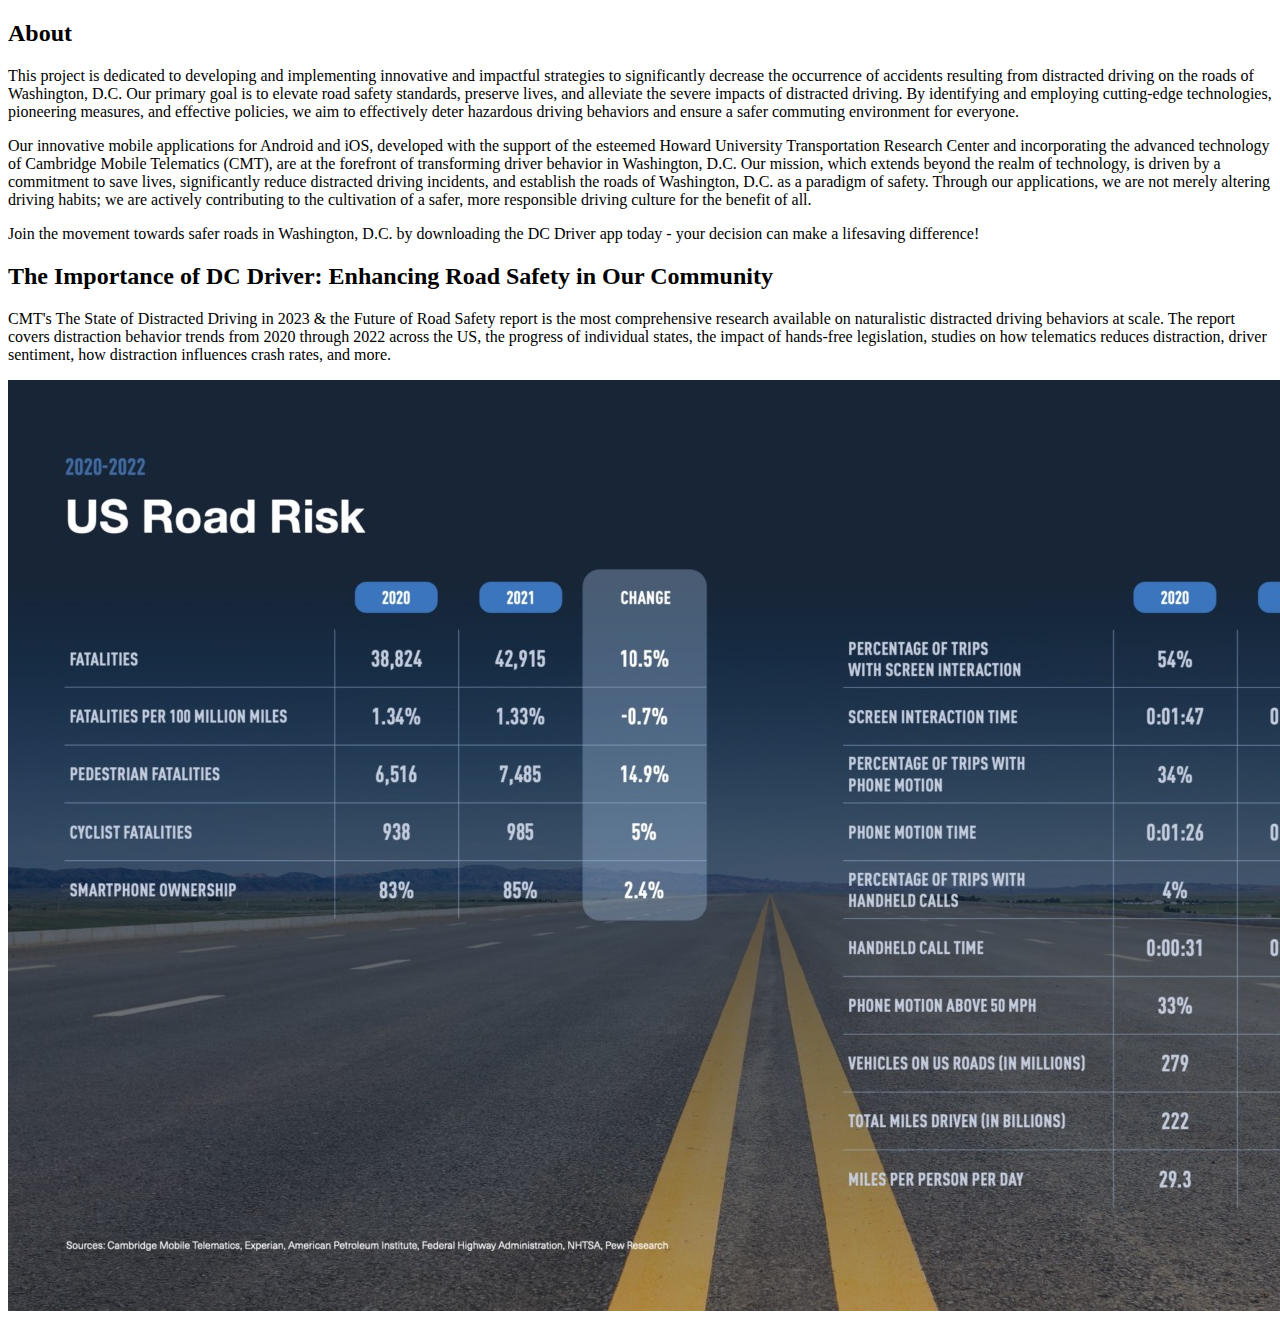
==== about.html @ dc1565a2 "corrected html pages" ====
<!DOCTYPE html>
<html lang="en">

<head>
    <meta charset="UTF-8">
    <meta http-equiv="X-UA-Compatible" content="IE=edge">
    <meta name="viewport" content="width=device-width, initial-scale=1.0">
    <title>About</title>
</head>

<body>
    <main class="container">
        <section class="about">
            <h2>About</h2>
            <p>This project is dedicated to developing and implementing innovative and impactful strategies to
                significantly decrease the occurrence of accidents resulting from distracted driving on the roads of
                Washington, D.C. Our primary goal is to elevate road safety standards, preserve lives, and alleviate the
                severe impacts of distracted driving. By identifying and employing cutting-edge technologies, pioneering
                measures, and effective policies, we aim to effectively deter hazardous driving behaviors and ensure a
                safer commuting environment for everyone. </p>
            <p>Our innovative mobile applications for Android and iOS, developed with the support of the esteemed Howard
                University Transportation Research Center and incorporating the advanced technology of Cambridge Mobile
                Telematics (CMT), are at the forefront of transforming driver behavior in Washington, D.C. Our mission,
                which extends beyond the realm of technology, is driven by a commitment to save lives, significantly
                reduce distracted driving incidents, and establish the roads of Washington, D.C. as a paradigm of
                safety. Through our applications, we are not merely altering driving habits; we are actively
                contributing to the cultivation of a safer, more responsible driving culture for the benefit of all.</p>
            <p>Join the movement towards safer roads in Washington, D.C. by downloading the DC Driver app today - your
                decision can make a lifesaving difference!</p>
        </section>

        <section class="about">
            <h2>The Importance of DC Driver: Enhancing Road Safety in Our Community</h2>
            <p>CMT's The State of Distracted Driving in 2023 & the Future of Road Safety report is the most
                comprehensive research available on naturalistic distracted driving behaviors at scale. The report
                covers distraction behavior trends from 2020 through 2022 across the US, the progress of individual
                states, the impact of hands-free legislation, studies on how telematics reduces distraction, driver
                sentiment, how distraction influences crash rates, and more.</p>
            <img src="images/CMT-Road-Risk-2020-2022.jpeg" alt="CMT Road Risks" class="diagram">
        </section>
        <script type="module" src="script.js"></script>
    </main>
</body>

</html>
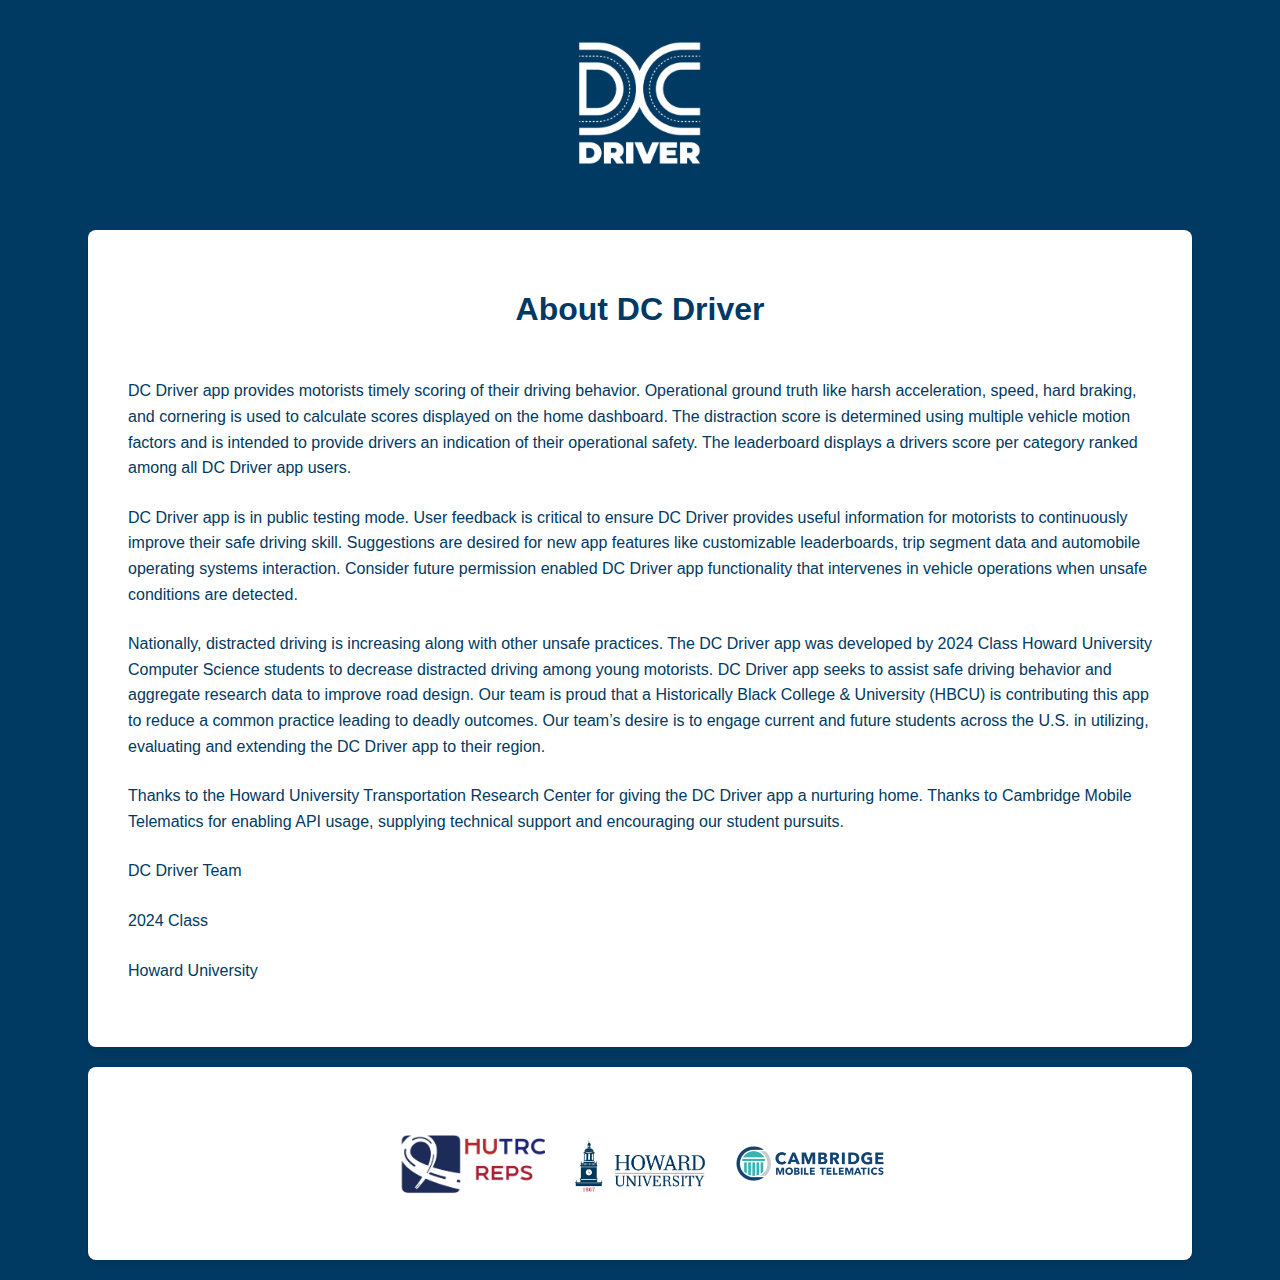
==== commit 506c3871: "created separate pages for about and team" ====
--- a/about.html
+++ b/about.html
@@ -5,41 +5,67 @@
     <meta charset="UTF-8">
     <meta http-equiv="X-UA-Compatible" content="IE=edge">
     <meta name="viewport" content="width=device-width, initial-scale=1.0">
-    <title>About</title>
+    <title>DC Driver</title>
+    <link href="style.css" rel="stylesheet" type="text/css" />
 </head>
 
 <body>
-    <main class="container">
-        <section class="about">
-            <h2>About</h2>
-            <p>This project is dedicated to developing and implementing innovative and impactful strategies to
-                significantly decrease the occurrence of accidents resulting from distracted driving on the roads of
-                Washington, D.C. Our primary goal is to elevate road safety standards, preserve lives, and alleviate the
-                severe impacts of distracted driving. By identifying and employing cutting-edge technologies, pioneering
-                measures, and effective policies, we aim to effectively deter hazardous driving behaviors and ensure a
-                safer commuting environment for everyone. </p>
-            <p>Our innovative mobile applications for Android and iOS, developed with the support of the esteemed Howard
-                University Transportation Research Center and incorporating the advanced technology of Cambridge Mobile
-                Telematics (CMT), are at the forefront of transforming driver behavior in Washington, D.C. Our mission,
-                which extends beyond the realm of technology, is driven by a commitment to save lives, significantly
-                reduce distracted driving incidents, and establish the roads of Washington, D.C. as a paradigm of
-                safety. Through our applications, we are not merely altering driving habits; we are actively
-                contributing to the cultivation of a safer, more responsible driving culture for the benefit of all.</p>
-            <p>Join the movement towards safer roads in Washington, D.C. by downloading the DC Driver app today - your
-                decision can make a lifesaving difference!</p>
-        </section>
 
-        <section class="about">
-            <h2>The Importance of DC Driver: Enhancing Road Safety in Our Community</h2>
-            <p>CMT's The State of Distracted Driving in 2023 & the Future of Road Safety report is the most
-                comprehensive research available on naturalistic distracted driving behaviors at scale. The report
-                covers distraction behavior trends from 2020 through 2022 across the US, the progress of individual
-                states, the impact of hands-free legislation, studies on how telematics reduces distraction, driver
-                sentiment, how distraction influences crash rates, and more.</p>
-            <img src="images/CMT-Road-Risk-2020-2022.jpeg" alt="CMT Road Risks" class="diagram">
-        </section>
-        <script type="module" src="script.js"></script>
+    <header>
+        <nav>
+            <div id="logo">
+                <img src="images/DC-Driver-Logo-Blue-Background.png" alt="DC Driver Logo">
+            </div>
+        </nav>
+    </header>
+
+    <main>
+
+        <div class="about-section">
+            <h1>About DC Driver</h1><br>
+            <p>DC Driver app provides motorists timely scoring of their driving behavior. Operational ground truth like
+                harsh acceleration, speed, hard braking, and cornering is used to calculate scores displayed on the home
+                dashboard. The distraction score is determined using multiple vehicle motion factors and is intended to
+                provide drivers an indication of their operational safety. The leaderboard displays a drivers score per
+                category ranked among all DC Driver app users.</p>
+            <p>DC Driver app is in public testing mode. User feedback is critical to ensure DC Driver provides useful
+                information for motorists to continuously improve their safe driving skill. Suggestions are desired for
+                new app features like customizable leaderboards, trip segment data and automobile operating systems
+                interaction. Consider future permission enabled DC Driver app functionality that intervenes in vehicle
+                operations when unsafe conditions are detected.</p>
+            <p>Nationally, distracted driving is increasing along with other unsafe practices. The DC Driver app was
+                developed by 2024 Class Howard University Computer Science students to decrease distracted driving among
+                young motorists. DC Driver app seeks to assist safe driving behavior and aggregate research data to
+                improve road design. Our team is proud that a Historically Black College & University (HBCU) is
+                contributing this app to reduce a common practice leading to deadly outcomes. Our team’s desire is to
+                engage current and future students across the U.S. in utilizing, evaluating and extending the DC Driver
+                app to their region.</p>
+            <p>Thanks to the Howard University Transportation Research Center for giving the DC Driver app a nurturing
+                home. Thanks to Cambridge Mobile Telematics for enabling API usage, supplying technical support and
+                encouraging our student pursuits.</p>
+            <p>DC Driver Team</p>
+            <p>2024 Class</p>
+            <p>Howard University</p>
+        </div>
+
+        <div class="section logos-section">
+            <div class="content">
+                <div class="logos-container">
+                    <img src="images/HUTRC Logo.JPG" alt="HUTRC" class="logo">
+                    <img src="images/Howard University Logo.jpg" alt="Howard University" class="logo">
+                    <img src="images/Cambridge Mobile Telematics Logo.webp" alt="Cambridge Mobile Telematics"
+                        class="logo">
+                </div>
+            </div>
+        </div>
+
     </main>
+
+    <footer>
+
+    </footer>
+
+    <script type="module" src="script.js"></script>
 </body>
 
 </html>--- a/style.css
+++ b/style.css
@@ -0,0 +1,312 @@
+/* styles.css */
+body {
+    font-family: 'Arial', sans-serif;
+    margin: 0;
+    padding: 0;
+    background-color: #003A63;
+    color: white;
+}
+
+header {
+    background-color: #003A63;
+    padding: 10px 20px;
+}
+
+nav {
+    display: flex;
+    justify-content: center;
+    align-items: center;
+    padding: 20px 0;
+}
+
+nav #logo img {
+    height: 150px;
+    display: block;
+    margin: 0 auto;
+}
+
+/* nav ul {
+    list-style: none;
+    padding: 0;
+    margin: 0;
+    display: flex;
+    gap: 15px;
+} */
+
+/* nav ul li a {
+    color: white;
+    text-decoration: none;
+    padding: 10px;
+    transition: color 0.3s ease;
+}
+
+nav ul li a:hover {
+    color: #B8C8D3;
+}
+
+nav #contact a {
+    background-color: #B8C8D3;
+    padding: 10px 20px;
+    border-radius: 5px;
+    transition: background-color 0.3s ease;
+}
+
+nav #contact a:hover {
+    background-color: #B8C8D3;
+} */
+
+.download-section {
+    background-color: #ffffff;
+    color: #003A63;
+    padding: 40px;
+    margin: auto;
+    width: 80%;
+    box-shadow: 0 4px 8px rgba(0, 0, 0, 0.1);
+    border-radius: 8px;
+    text-align: center;
+    transition: box-shadow 0.3s ease-in-out;
+}
+
+.download-section:hover {
+    box-shadow: 0 6px 12px rgba(0, 0, 0, 0.15);
+}
+
+.download-section h1 {
+    color: inherit;
+    margin-bottom: 16px;
+    font-size: 2em;
+}
+
+.download-section p {
+    margin-bottom: 24px;
+}
+
+.button {
+    text-decoration: none;
+    padding: 10px 20px;
+    margin: 0 5px;
+    color: #003A63;
+    border: 2px solid #003A63;
+    border-radius: 4px;
+    transition: background-color 0.3s ease-in-out, color 0.3s ease-in-out;
+}
+
+.button:hover {
+    background-color: #062F4B;
+    color: #ffffff;
+    cursor: pointer;
+}
+
+
+main .hero {
+    text-align: center;
+    padding: 100px 20px;
+    background: #003A63;
+}
+
+main .hero h1 {
+    font-size: 2.5rem;
+    color: #B8C8D3;
+    margin-bottom: 20px;
+}
+
+main .hero p {
+    font-size: 1.1rem;
+    max-width: 600px;
+    margin: 0 auto 30px;
+    color: #ffffff;
+}
+
+main .hero .download-button {
+    background-color: #B8C8D3;
+    color: #1a1a1d;
+    padding: 10px 30px;
+    text-decoration: none;
+    border-radius: 5px;
+    transition: background-color 0.3s ease;
+}
+
+main .hero .download-button:hover {
+    background-color: #B8C8D3;
+}
+
+.about-section {
+    background-color: #ffffff;
+    color: #003A63;
+    padding: 40px;
+    margin: 20px auto;
+    width: 80%;
+    box-shadow: 0 4px 8px rgba(0, 0, 0, 0.1);
+    border-radius: 8px;
+    text-align: left;
+    transition: box-shadow 0.3s ease-in-out;
+}
+
+.about-section:hover {
+    box-shadow: 0 6px 12px rgba(0, 0, 0, 0.15);
+}
+
+.about-section h1,
+h2 {
+    text-align: center;
+    color: inherit;
+    margin-bottom: 16px;
+    font-size: 2em;
+}
+
+.about-section p {
+    margin-bottom: 24px;
+    line-height: 1.6;
+}
+
+.logos-section {
+    background-color: #ffffff;
+    text-align: center;
+    padding: 30px 0;
+}
+
+.section {
+    background-color: #ffffff;
+    color: #003A63;
+    padding: 40px;
+    margin: 20px auto;
+    width: 80%;
+    box-shadow: 0 4px 8px rgba(0, 0, 0, 0.1);
+    border-radius: 8px;
+    text-align: left;
+    transition: box-shadow 0.3s ease-in-out;
+}
+
+.section .content {
+    max-width: 800px;
+    margin: 0 auto;
+}
+
+.logos-section h2 {
+    color: #003A63;
+    margin-bottom: 30px;
+}
+
+.logos-container {
+    display: flex;
+    justify-content: center;
+    align-items: center;
+    flex-wrap: wrap;
+    gap: 20px;
+}
+
+.logo {
+    max-width: 150px;
+    height: auto;
+    /* opacity: 0.8;  */
+    transition: opacity 0.3s ease-in-out;
+}
+
+.logo:hover {
+    opacity: 1;
+}
+
+
+.team-section {
+    background-color: #003A63;
+    /* padding: 40px 0; */
+    text-align: center;
+}
+
+.team-section .container {
+    background-color: #ffffff;
+    color: #003A63;
+    padding: 40px;
+    margin: 20px auto;
+    width: 80%;
+    box-shadow: 0 4px 8px rgba(0, 0, 0, 0.1);
+    border-radius: 8px;
+    text-align: left;
+    transition: box-shadow 0.3s ease-in-out;
+}
+
+.team-section h2 {
+    text-align: center;
+    font-size: 2em;
+    color: #003A63;
+    margin-bottom: 30px;
+}
+
+.team-members {
+    display: flex;
+    flex-wrap: wrap;
+    justify-content: space-around;
+    gap: 20px;
+}
+
+.team-member {
+    background: #ffffff;
+    border: 1px solid #ddd;
+    border-radius: 8px;
+    overflow: hidden;
+    width: calc(33.333% - 20px);
+    box-shadow: 0 2px 4px rgba(0, 0, 0, 0.1);
+}
+
+.team-member h3,
+.team-member p,
+.team-member a {
+    margin: 10px 0;
+    color: black;
+}
+
+.profile-photo {
+    width: 100%;
+    height: 400px;
+    object-fit: cover;
+    border-top-left-radius: 8px;
+    border-top-right-radius: 8px;
+}
+
+.profile-info {
+    padding: 15px;
+    text-align: left;
+}
+
+.profile-info h3,
+.profile-info p {
+    margin: 5px 0;
+}
+
+.profile-info a {
+    display: inline-block;
+    color: #003A63;
+    text-decoration: none;
+    margin-top: 10px;
+}
+
+
+@media (max-width: 768px) {
+    nav {
+        flex-direction: column;
+    }
+
+    nav ul {
+        flex-direction: column;
+    }
+
+    nav ul li a {
+        padding: 10px 0;
+    }
+
+    .team-section .team-member {
+        width: calc(50% - 20px);
+    }
+
+    .team-members {
+        flex-direction: column;
+        align-items: center;
+    }
+}
+
+
+@media (max-width: 480px) {
+    .team-section .team-member {
+        width: 80%;
+    }
+}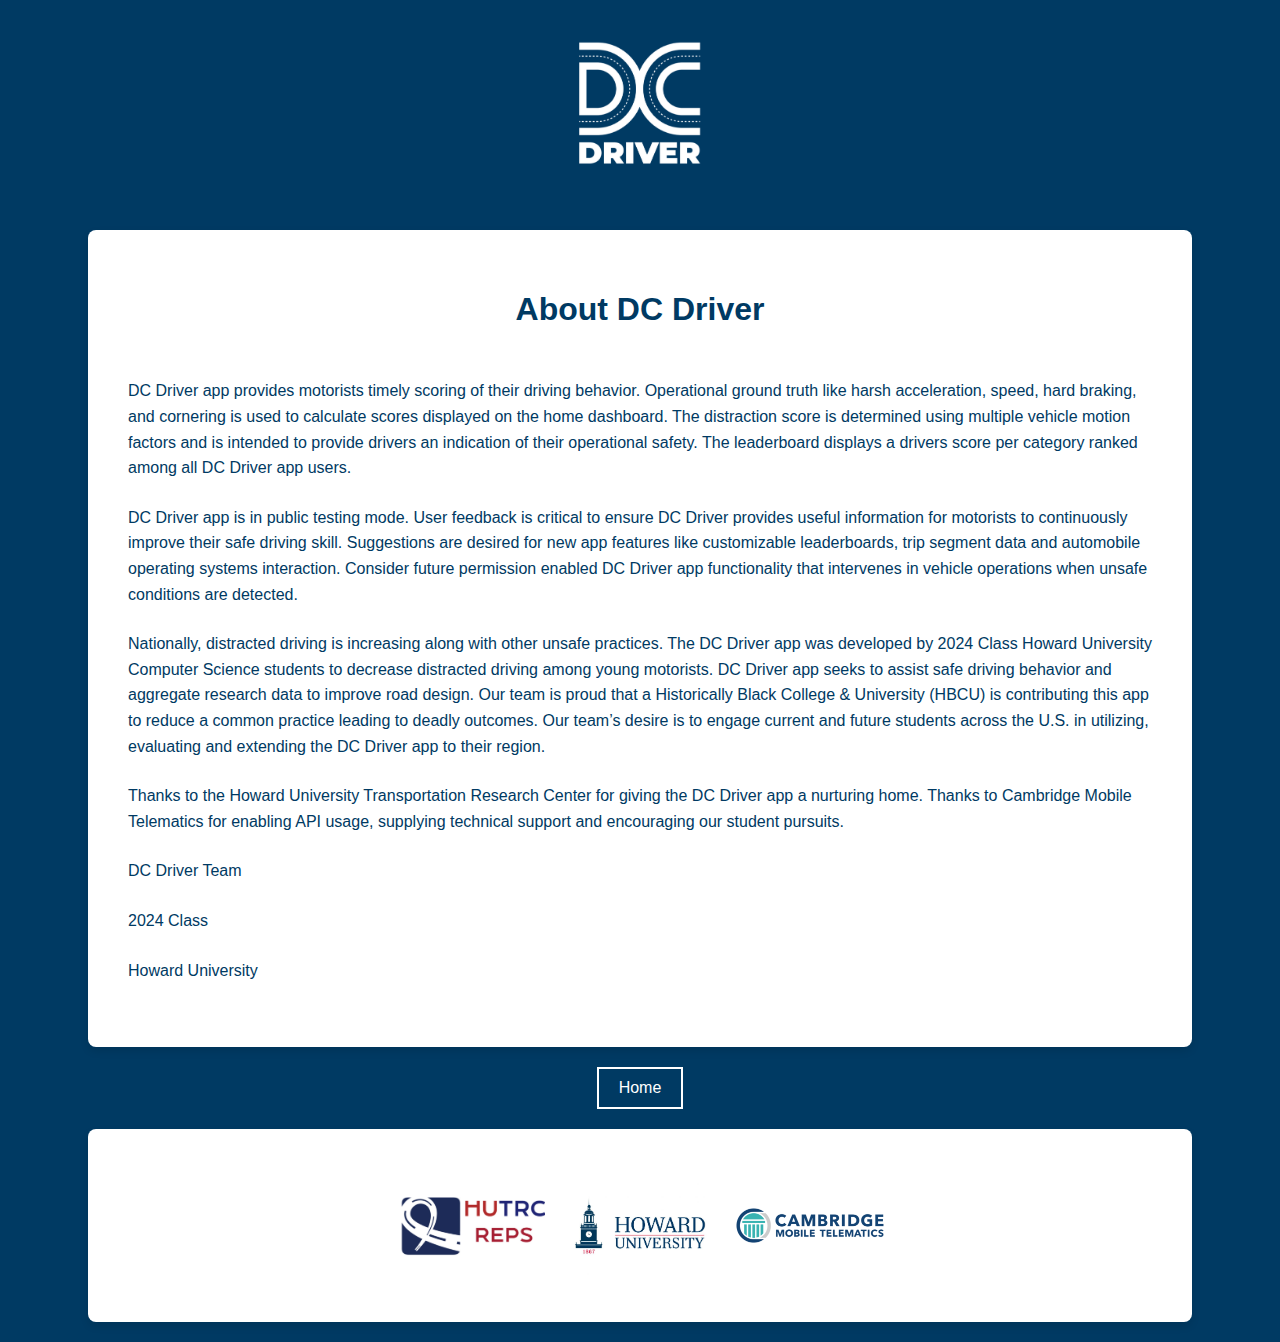
==== commit 83c6fe42: "new landing page" ====
--- a/about.html
+++ b/about.html
@@ -48,6 +48,10 @@
             <p>Howard University</p>
         </div>
 
+        <div class="button-container">
+            <a href="index.html" class="link-button">Home</a>
+        </div>
+
         <div class="section logos-section">
             <div class="content">
                 <div class="logos-container">
--- a/style.css
+++ b/style.css
@@ -280,6 +280,44 @@
     margin-top: 10px;
 }
 
+.icon-container {
+    display: flex;
+    justify-content: center;
+    align-items: center;
+}
+
+.icon-link {
+    display: inline-flex;
+    text-decoration: none;
+    margin: 0 20px;
+}
+
+.icon {
+    width: 70px;
+    height: auto;
+}
+
+.button-container {
+    text-align: center;
+}
+
+.link-button {
+    display: inline-block;
+    margin: 0 10px;
+    background-color: transparent;
+    color: white;
+    border: 2px solid white;
+    padding: 10px 20px;
+    font-size: 16px;
+    text-decoration: none;
+    cursor: pointer;
+    transition: color 0.3s ease, background-color 0.3s ease;
+}
+
+.link-button:hover {
+    background-color: white;
+    color: #282c34;
+}
 
 @media (max-width: 768px) {
     nav {
